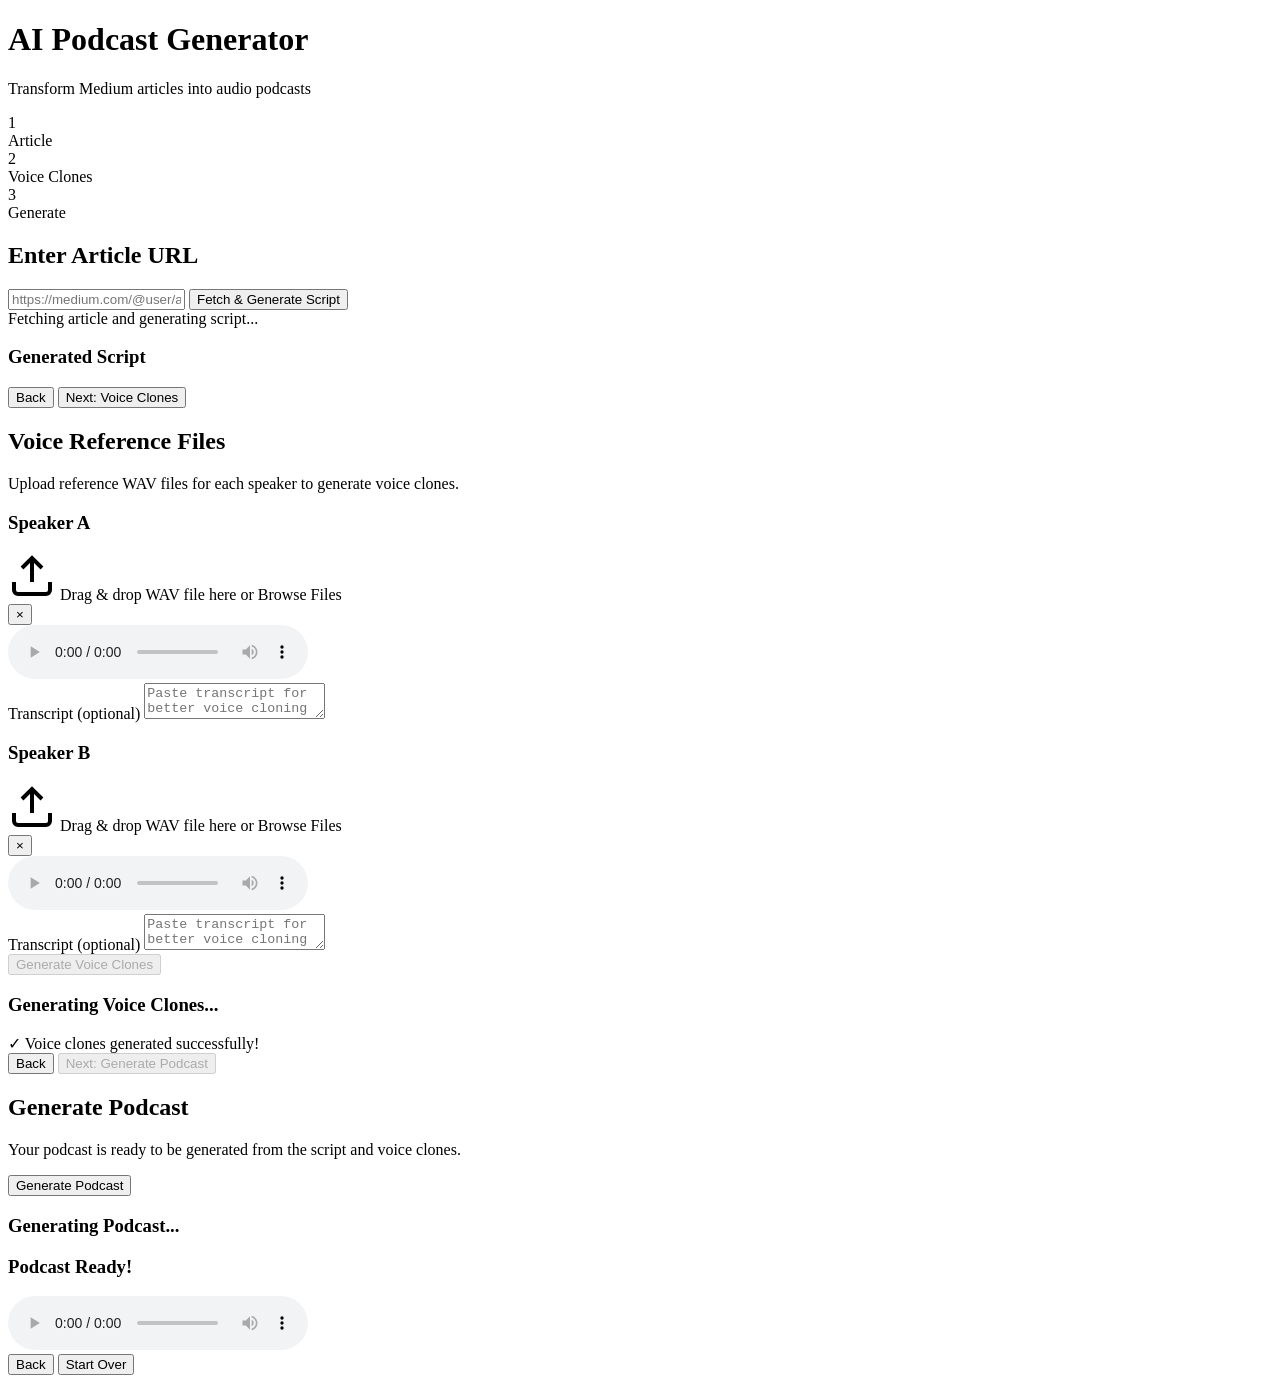
==== web/templates/index.html @ 03680dd7 "Placeholder web app with demo features implemented. Next stage will be to implement the real feature" ====
<!DOCTYPE html>
<html lang="en">
<head>
    <meta charset="UTF-8">
    <meta name="viewport" content="width=device-width, initial-scale=1.0">
    <title>AI Podcast Generator</title>
    <link rel="stylesheet" href="/static/style.css">
</head>
<body>
    <div class="container">
        <header>
            <h1>AI Podcast Generator</h1>
            <p class="subtitle">Transform Medium articles into audio podcasts</p>
        </header>

        <div class="progress-bar">
            <div class="step active" data-step="1">
                <div class="step-number">1</div>
                <div class="step-label">Article</div>
            </div>
            <div class="step" data-step="2">
                <div class="step-number">2</div>
                <div class="step-label">Voice Clones</div>
            </div>
            <div class="step" data-step="3">
                <div class="step-number">3</div>
                <div class="step-label">Generate</div>
            </div>
        </div>

        <div class="content">
            <section id="stage-1" class="stage">
                <h2>Enter Article URL</h2>
                <div class="form-group">
                    <input type="url" id="article-url" placeholder="https://medium.com/@user/article-title" required>
                    <button id="fetch-btn" class="btn primary">Fetch & Generate Script</button>
                </div>
                <div id="stage-1-loading" class="loading hidden">
                    <div class="spinner"></div>
                    <span>Fetching article and generating script...</span>
                </div>
                <div id="script-preview" class="script-preview hidden">
                    <h3>Generated Script</h3>
                    <div id="script-content"></div>
                    <div class="nav-buttons">
                        <button id="back-to-url" class="btn secondary">Back</button>
                        <button id="proceed-stage-2" class="btn primary">Next: Voice Clones</button>
                    </div>
                </div>
            </section>

            <section id="stage-2" class="stage hidden">
                <h2>Voice Reference Files</h2>
                <p class="description">Upload reference WAV files for each speaker to generate voice clones.</p>
                
                <div class="speakers-container">
                    <div class="speaker-card">
                        <h3>Speaker A</h3>
                        <div class="drop-zone" id="drop-zone-a" data-speaker="A">
                            <div class="drop-zone-content">
                                <svg width="48" height="48" viewBox="0 0 24 24" fill="none" stroke="currentColor" stroke-width="2">
                                    <path d="M21 15v4a2 2 0 0 1-2 2H5a2 2 0 0 1-2-2v-4"></path>
                                    <polyline points="17 8 12 3 7 8"></polyline>
                                    <line x1="12" y1="3" x2="12" y2="15"></line>
                                </svg>
                                <span>Drag & drop WAV file here</span>
                                <span class="or">or</span>
                                <label class="btn secondary file-btn">
                                    Browse Files
                                    <input type="file" accept=".wav" hidden>
                                </label>
                            </div>
                            <div class="file-info hidden">
                                <span class="filename"></span>
                                <button class="btn icon remove-btn" title="Remove">×</button>
                            </div>
                        </div>
                        <div class="audio-preview hidden">
                            <audio controls></audio>
                        </div>
                        <div class="transcript-group">
                            <label for="transcript-a">Transcript (optional)</label>
                            <textarea id="transcript-a" placeholder="Paste transcript for better voice cloning precision..."></textarea>
                        </div>
                    </div>

                    <div class="speaker-card">
                        <h3>Speaker B</h3>
                        <div class="drop-zone" id="drop-zone-b" data-speaker="B">
                            <div class="drop-zone-content">
                                <svg width="48" height="48" viewBox="0 0 24 24" fill="none" stroke="currentColor" stroke-width="2">
                                    <path d="M21 15v4a2 2 0 0 1-2 2H5a2 2 0 0 1-2-2v-4"></path>
                                    <polyline points="17 8 12 3 7 8"></polyline>
                                    <line x1="12" y1="3" x2="12" y2="15"></line>
                                </svg>
                                <span>Drag & drop WAV file here</span>
                                <span class="or">or</span>
                                <label class="btn secondary file-btn">
                                    Browse Files
                                    <input type="file" accept=".wav" hidden>
                                </label>
                            </div>
                            <div class="file-info hidden">
                                <span class="filename"></span>
                                <button class="btn icon remove-btn" title="Remove">×</button>
                            </div>
                        </div>
                        <div class="audio-preview hidden">
                            <audio controls></audio>
                        </div>
                        <div class="transcript-group">
                            <label for="transcript-b">Transcript (optional)</label>
                            <textarea id="transcript-b" placeholder="Paste transcript for better voice cloning precision..."></textarea>
                        </div>
                    </div>
                </div>

                <div id="clone-upload-section">
                    <button id="generate-clones-btn" class="btn primary" disabled>Generate Voice Clones</button>
                </div>
                
                <div id="clone-status" class="status-panel hidden">
                    <h3>Generating Voice Clones...</h3>
                    <ul id="clone-steps"></ul>
                </div>

                <div id="clone-complete" class="complete-panel hidden">
                    <span class="checkmark">✓</span>
                    <span>Voice clones generated successfully!</span>
                </div>

                <div class="nav-buttons">
                    <button id="back-to-stage-1" class="btn secondary">Back</button>
                    <button id="proceed-stage-3" class="btn primary" disabled>Next: Generate Podcast</button>
                </div>
            </section>

            <section id="stage-3" class="stage hidden">
                <h2>Generate Podcast</h2>
                <p class="description">Your podcast is ready to be generated from the script and voice clones.</p>
                
                <button id="generate-podcast-btn" class="btn primary">Generate Podcast</button>

                <div id="podcast-status" class="status-panel hidden">
                    <h3>Generating Podcast...</h3>
                    <ul id="podcast-steps"></ul>
                </div>

                <div id="podcast-complete" class="audio-player-panel hidden">
                    <h3>Podcast Ready!</h3>
                    <audio id="final-audio" controls>
                        <source src="/placaholders/full_episode_async.wav" type="audio/wav">
                        Your browser does not support the audio element.
                    </audio>
                </div>

                <div class="nav-buttons">
                    <button id="back-to-stage-2" class="btn secondary">Back</button>
                    <button id="restart-btn" class="btn secondary">Start Over</button>
                </div>
            </section>
        </div>
    </div>

    <script src="/static/script.js"></script>
</body>
</html>
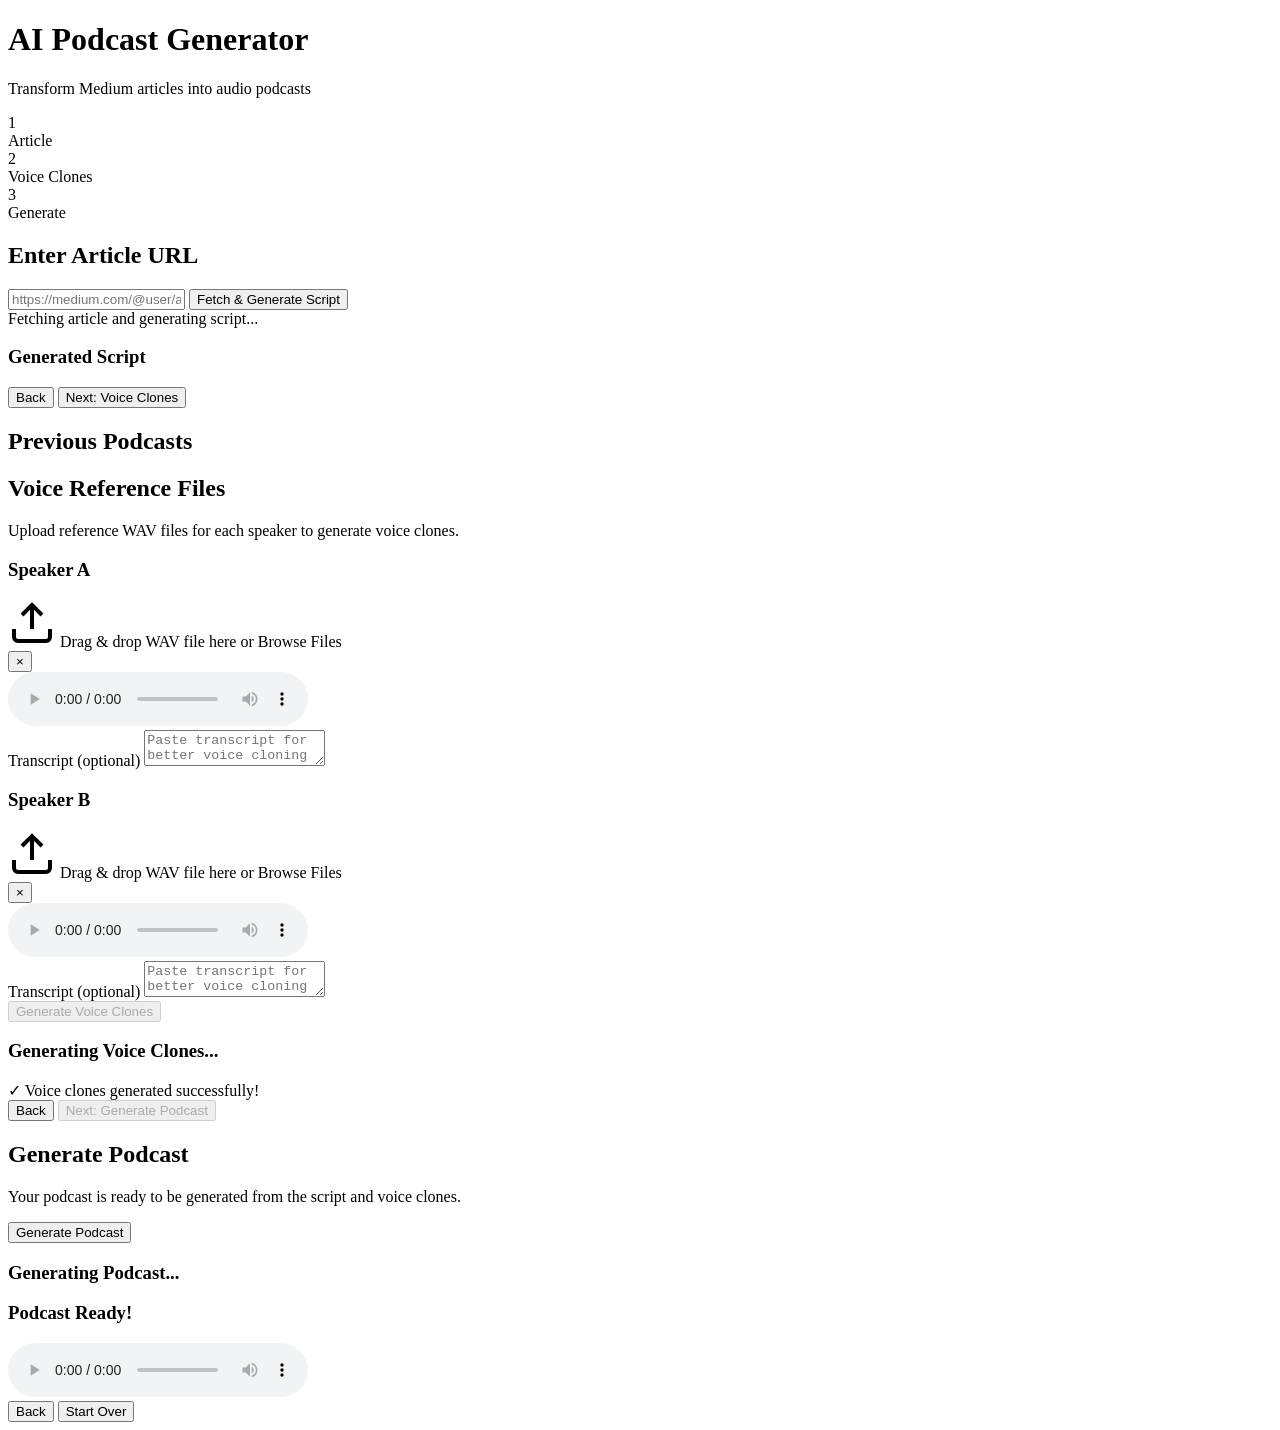
==== commit 5e82aa51: "Add project history --- store podcasts, scripts, and replay previous articles - New: web/project_sto" ====
--- a/web/templates/index.html
+++ b/web/templates/index.html
@@ -46,6 +46,11 @@
                         <button id="back-to-url" class="btn secondary">Back</button>
                         <button id="proceed-stage-2" class="btn primary">Next: Voice Clones</button>
                     </div>
+                </div>
+
+                <div id="history-section" class="history-section hidden">
+                    <h2>Previous Podcasts</h2>
+                    <div id="history-list"></div>
                 </div>
             </section>
 
@@ -149,7 +154,7 @@
                 <div id="podcast-complete" class="audio-player-panel hidden">
                     <h3>Podcast Ready!</h3>
                     <audio id="final-audio" controls>
-                        <source src="/placaholders/full_episode_async.wav" type="audio/wav">
+                        <source src="" type="audio/wav">
                         Your browser does not support the audio element.
                     </audio>
                 </div>
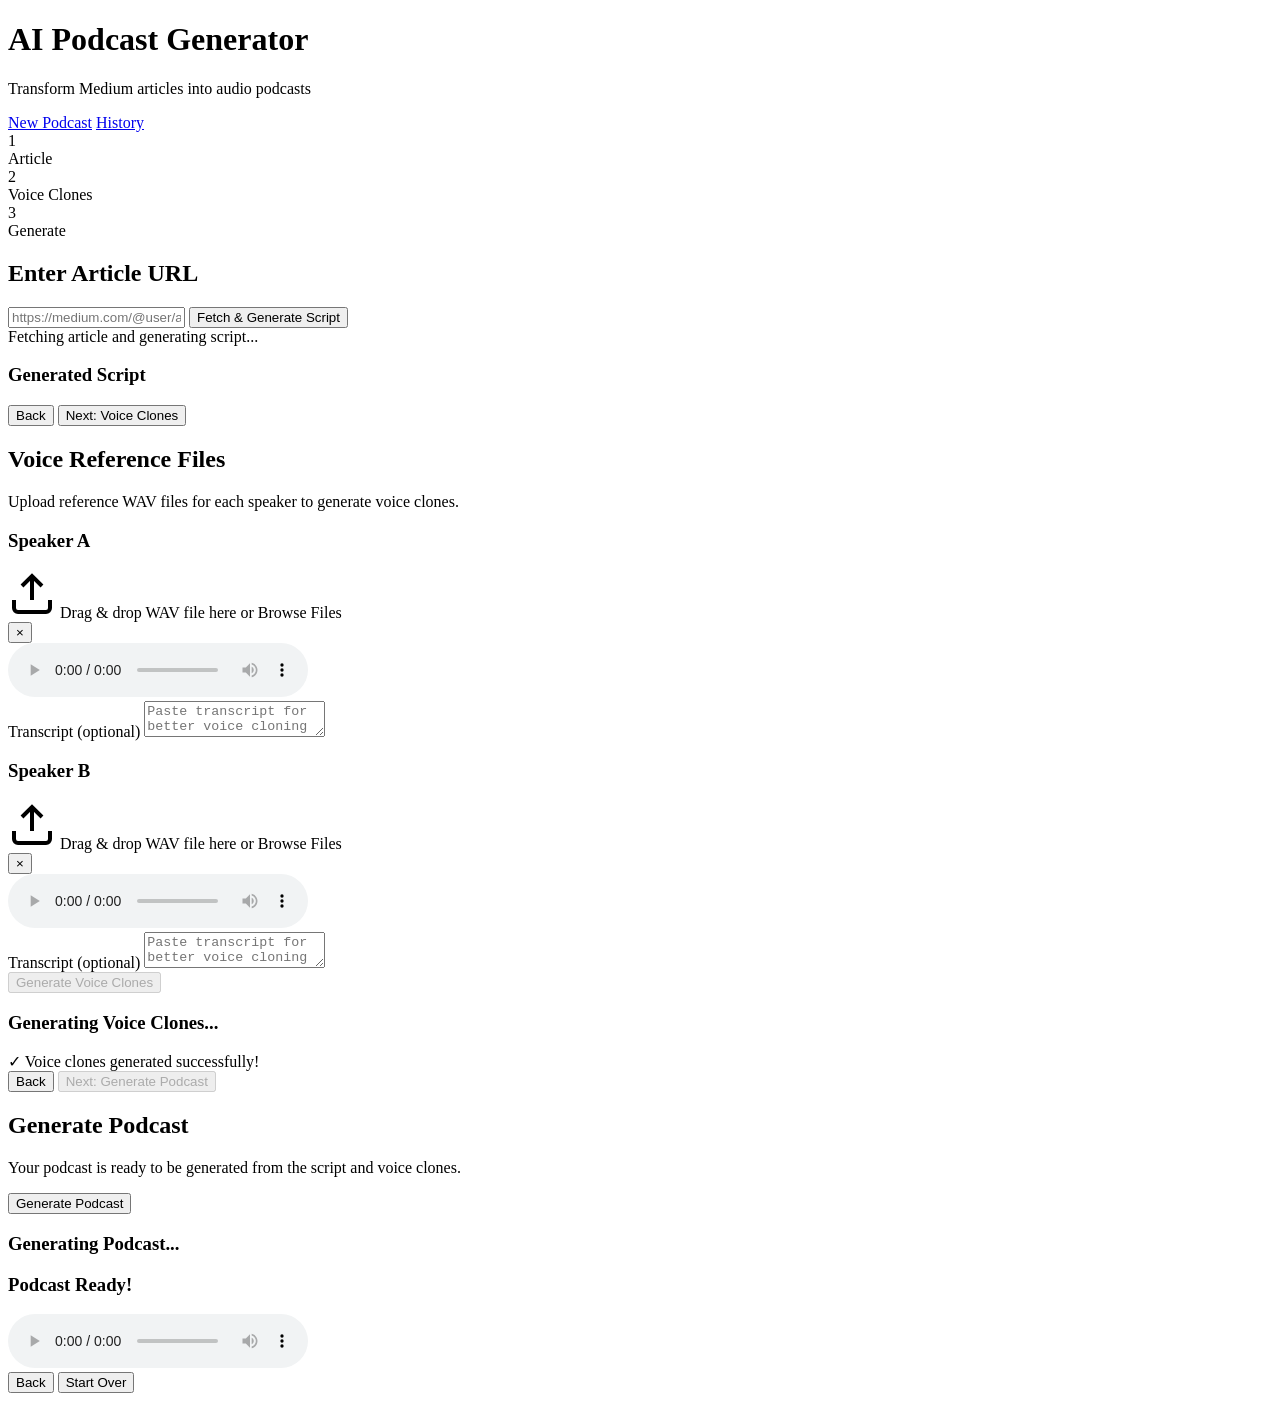
==== commit 7d6b89d8: "Add dedicated project pages with search and refinied UX - New: /projects page with search bar, proje" ====
--- a/web/templates/index.html
+++ b/web/templates/index.html
@@ -11,6 +11,10 @@
         <header>
             <h1>AI Podcast Generator</h1>
             <p class="subtitle">Transform Medium articles into audio podcasts</p>
+            <nav class="top-nav">
+                <a href="/" class="nav-link active">New Podcast</a>
+                <a href="/projects" class="nav-link">History</a>
+            </nav>
         </header>
 
         <div class="progress-bar">
@@ -48,10 +52,6 @@
                     </div>
                 </div>
 
-                <div id="history-section" class="history-section hidden">
-                    <h2>Previous Podcasts</h2>
-                    <div id="history-list"></div>
-                </div>
             </section>
 
             <section id="stage-2" class="stage hidden">
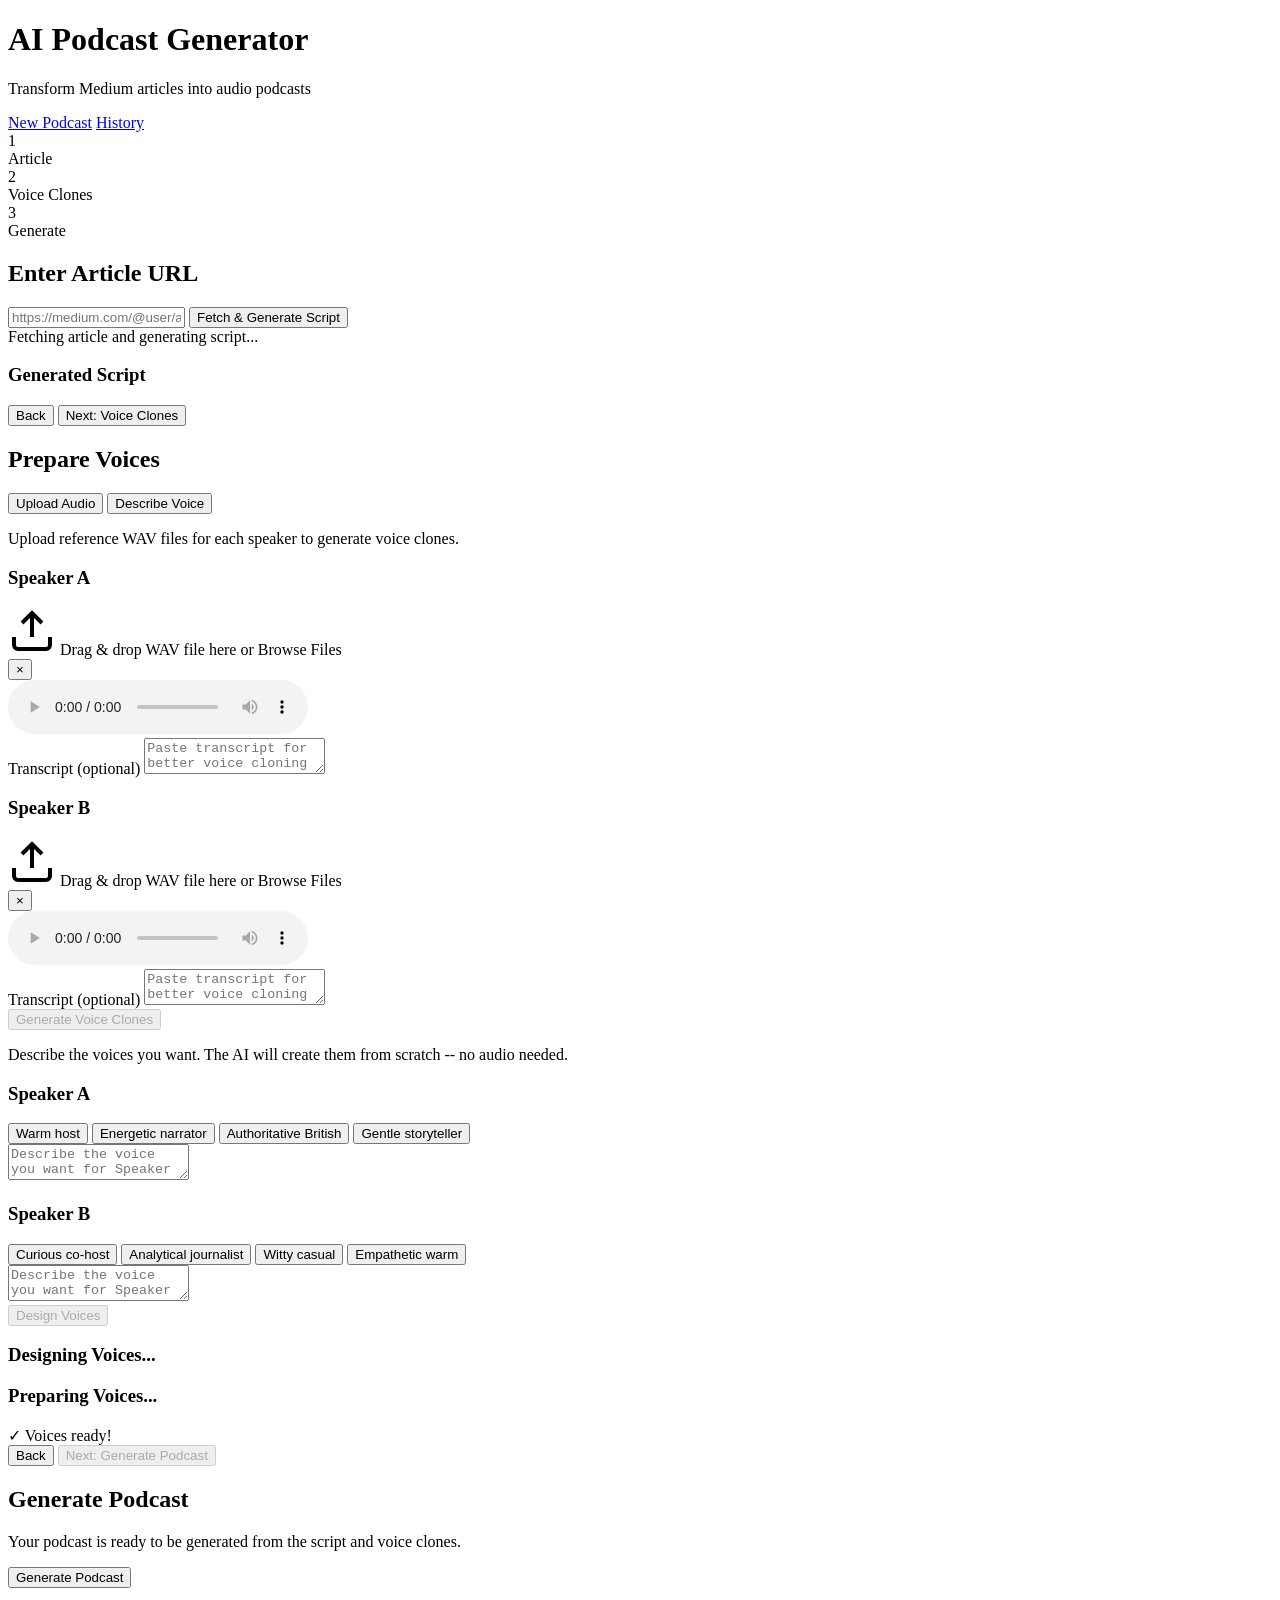
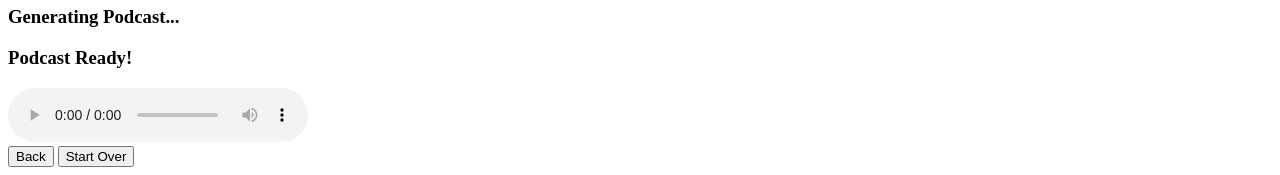
==== commit b2a8e0c3: "Add voice design feature using Qwen3-TTS VoiceDesign model - TTS server: lazy-loads VoiceDesign mode" ====
--- a/web/templates/index.html
+++ b/web/templates/index.html
@@ -55,7 +55,14 @@
             </section>
 
             <section id="stage-2" class="stage hidden">
-                <h2>Voice Reference Files</h2>
+                <h2>Prepare Voices</h2>
+
+                <div class="voice-mode-tabs">
+                    <button class="voice-mode-tab active" data-mode="clone">Upload Audio</button>
+                    <button class="voice-mode-tab" data-mode="design">Describe Voice</button>
+                </div>
+
+                <div id="voice-mode-clone" class="voice-mode-panel">
                 <p class="description">Upload reference WAV files for each speaker to generate voice clones.</p>
                 
                 <div class="speakers-container">
@@ -77,7 +84,7 @@
                             </div>
                             <div class="file-info hidden">
                                 <span class="filename"></span>
-                                <button class="btn icon remove-btn" title="Remove">×</button>
+                                <button class="btn icon remove-btn" title="Remove">&times;</button>
                             </div>
                         </div>
                         <div class="audio-preview hidden">
@@ -107,7 +114,7 @@
                             </div>
                             <div class="file-info hidden">
                                 <span class="filename"></span>
-                                <button class="btn icon remove-btn" title="Remove">×</button>
+                                <button class="btn icon remove-btn" title="Remove">&times;</button>
                             </div>
                         </div>
                         <div class="audio-preview hidden">
@@ -123,15 +130,49 @@
                 <div id="clone-upload-section">
                     <button id="generate-clones-btn" class="btn primary" disabled>Generate Voice Clones</button>
                 </div>
-                
+                </div>
+
+                <div id="voice-mode-design" class="voice-mode-panel hidden">
+                <p class="description">Describe the voices you want. The AI will create them from scratch -- no audio needed.</p>
+                <div class="speakers-container">
+                    <div class="speaker-card">
+                        <h3>Speaker A</h3>
+                        <div class="preset-chips">
+                            <button class="preset-chip" data-speaker="A" data-desc="A warm, calm, middle-aged male podcast host with a deep, resonant voice">Warm host</button>
+                            <button class="preset-chip" data-speaker="A" data-desc="A bright, energetic young female narrator with a clear, engaging tone">Energetic narrator</button>
+                            <button class="preset-chip" data-speaker="A" data-desc="A professional, authoritative male voice with a British accent, news broadcast style">Authoritative British</button>
+                            <button class="preset-chip" data-speaker="A" data-desc="A soft, gentle female voice with a soothing, calming tone, perfect for storytelling">Gentle storyteller</button>
+                        </div>
+                        <textarea id="voice-design-a" class="voice-design-textarea" placeholder="Describe the voice you want for Speaker A...&#10;&#10;Include details like: gender, age, accent, tone, emotion, speaking style. Be as specific as you like.&#10;&#10;Example: A warm, calm, middle-aged male voice with a deep, resonant tone -- like a seasoned radio host."></textarea>
+                    </div>
+                    <div class="speaker-card">
+                        <h3>Speaker B</h3>
+                        <div class="preset-chips">
+                            <button class="preset-chip" data-speaker="B" data-desc="A bright, curious, energetic young woman with a slightly fast speaking pace">Curious co-host</button>
+                            <button class="preset-chip" data-speaker="B" data-desc="A thoughtful, analytical male voice with a measured pace, like an investigative journalist">Analytical journalist</button>
+                            <button class="preset-chip" data-speaker="B" data-desc="A witty, slightly sarcastic young male voice, casual and conversational">Witty casual</button>
+                            <button class="preset-chip" data-speaker="B" data-desc="A gentle, empathetic female voice with a warm, nurturing quality">Empathetic warm</button>
+                        </div>
+                        <textarea id="voice-design-b" class="voice-design-textarea" placeholder="Describe the voice you want for Speaker B...&#10;&#10;Include details like: gender, age, accent, tone, emotion, speaking style. Be as specific as you like.&#10;&#10;Example: A bright, curious, energetic young woman with a slight American accent -- like a tech podcast co-host."></textarea>
+                    </div>
+                </div>
+                <div id="voice-design-section">
+                    <button id="design-voices-btn" class="btn primary" disabled>Design Voices</button>
+                </div>
+                <div id="voice-design-status" class="status-panel hidden">
+                    <h3>Designing Voices...</h3>
+                    <ul id="voice-design-steps"></ul>
+                </div>
+                </div>
+
                 <div id="clone-status" class="status-panel hidden">
-                    <h3>Generating Voice Clones...</h3>
+                    <h3>Preparing Voices...</h3>
                     <ul id="clone-steps"></ul>
                 </div>
 
                 <div id="clone-complete" class="complete-panel hidden">
-                    <span class="checkmark">✓</span>
-                    <span>Voice clones generated successfully!</span>
+                    <span class="checkmark">&#10003;</span>
+                    <span>Voices ready!</span>
                 </div>
 
                 <div class="nav-buttons">
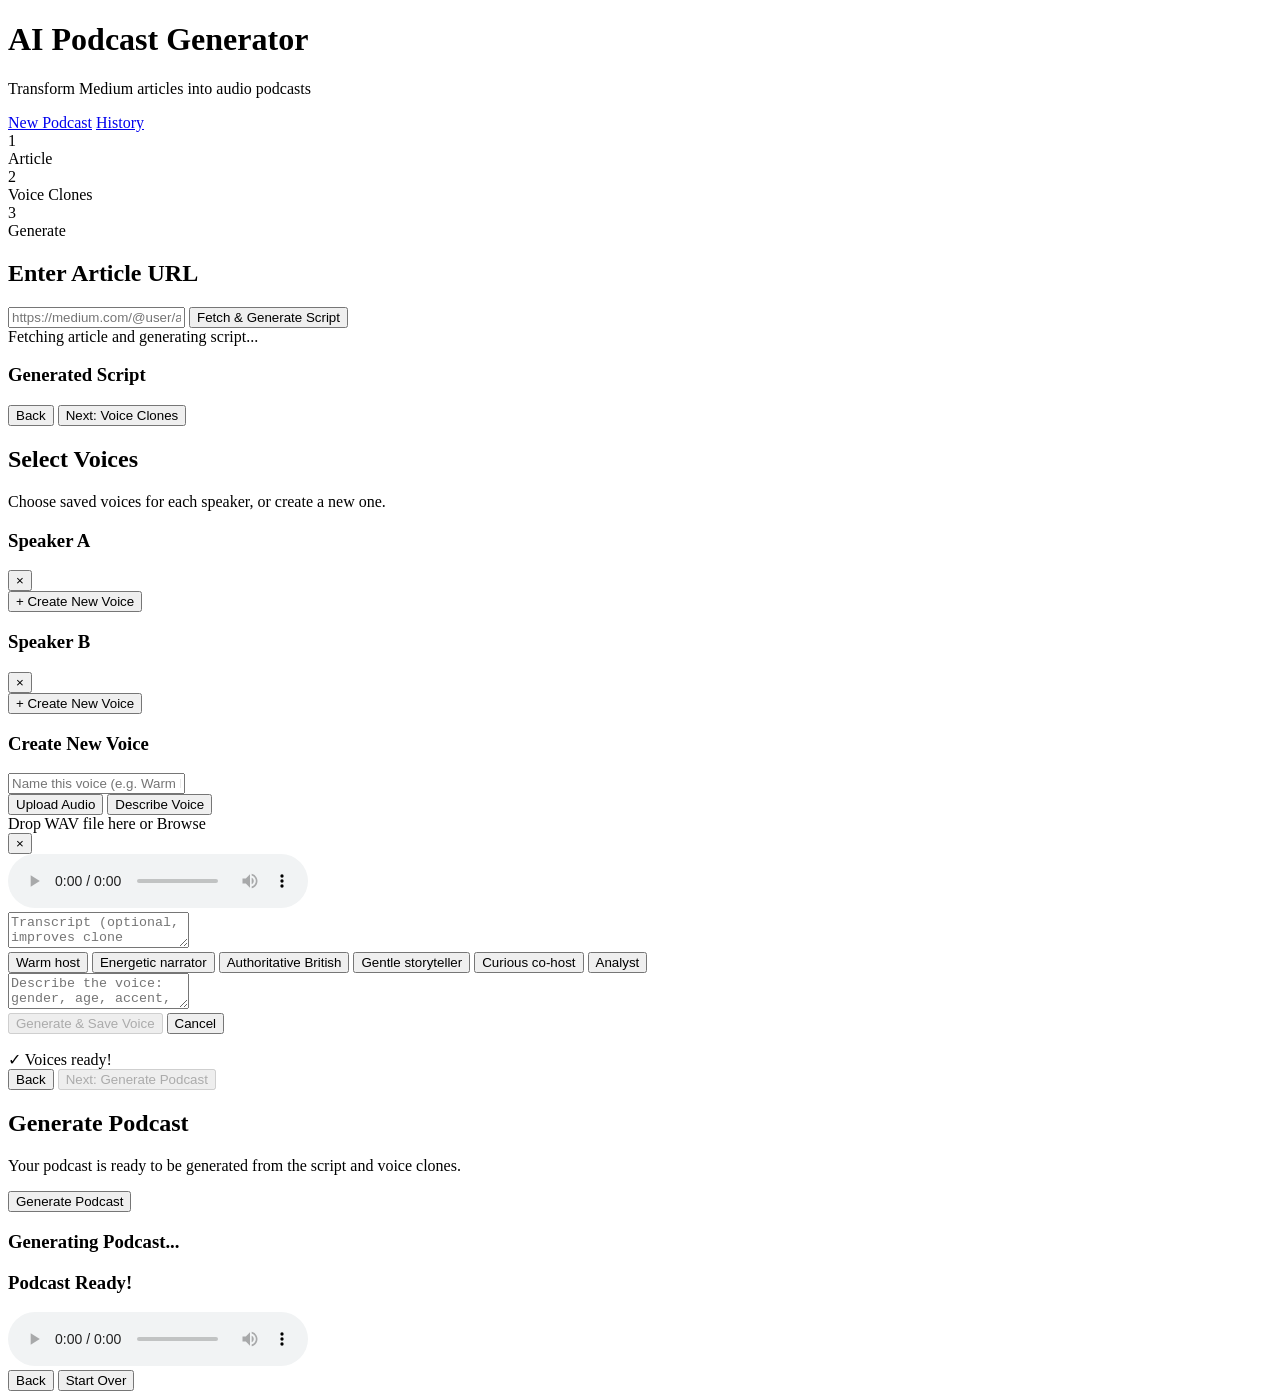
==== commit 28594bbe: "Persistent voice library: save, browse, and reuse designed/cloned voices - TTS server: /voices/save," ====
--- a/web/templates/index.html
+++ b/web/templates/index.html
@@ -55,122 +55,85 @@
             </section>
 
             <section id="stage-2" class="stage hidden">
-                <h2>Prepare Voices</h2>
+                <h2>Select Voices</h2>
+                <p class="description">Choose saved voices for each speaker, or create a new one.</p>
 
-                <div class="voice-mode-tabs">
-                    <button class="voice-mode-tab active" data-mode="clone">Upload Audio</button>
-                    <button class="voice-mode-tab" data-mode="design">Describe Voice</button>
+                <div class="voice-selector-container">
+                    <div class="voice-column">
+                        <h3>Speaker A</h3>
+                        <div id="voice-a-list" class="voice-library"></div>
+                        <div id="voice-a-selected" class="selected-voice hidden">
+                            <span class="voice-type-badge"></span>
+                            <span class="voice-name-display"></span>
+                            <button class="btn icon clear-voice-btn" title="Clear">&times;</button>
+                        </div>
+                        <button id="create-voice-a-btn" class="btn secondary create-voice-btn" data-speaker="A">+ Create New Voice</button>
+                    </div>
+
+                    <div class="voice-column">
+                        <h3>Speaker B</h3>
+                        <div id="voice-b-list" class="voice-library"></div>
+                        <div id="voice-b-selected" class="selected-voice hidden">
+                            <span class="voice-type-badge"></span>
+                            <span class="voice-name-display"></span>
+                            <button class="btn icon clear-voice-btn" title="Clear">&times;</button>
+                        </div>
+                        <button id="create-voice-b-btn" class="btn secondary create-voice-btn" data-speaker="B">+ Create New Voice</button>
+                    </div>
                 </div>
 
-                <div id="voice-mode-clone" class="voice-mode-panel">
-                <p class="description">Upload reference WAV files for each speaker to generate voice clones.</p>
-                
-                <div class="speakers-container">
-                    <div class="speaker-card">
-                        <h3>Speaker A</h3>
-                        <div class="drop-zone" id="drop-zone-a" data-speaker="A">
+                <div id="create-voice-panel" class="create-voice-panel hidden">
+                    <h3 id="create-voice-title">Create New Voice</h3>
+                    <input type="text" id="create-voice-name" class="create-voice-name-input" placeholder="Name this voice (e.g. Warm Host)">
+
+                    <div class="voice-mode-tabs">
+                        <button class="voice-mode-tab active" data-mode="clone">Upload Audio</button>
+                        <button class="voice-mode-tab" data-mode="design">Describe Voice</button>
+                    </div>
+
+                    <div id="vm-clone" class="voice-mode-panel">
+                        <div class="drop-zone" id="create-drop-zone">
                             <div class="drop-zone-content">
-                                <svg width="48" height="48" viewBox="0 0 24 24" fill="none" stroke="currentColor" stroke-width="2">
-                                    <path d="M21 15v4a2 2 0 0 1-2 2H5a2 2 0 0 1-2-2v-4"></path>
-                                    <polyline points="17 8 12 3 7 8"></polyline>
-                                    <line x1="12" y1="3" x2="12" y2="15"></line>
-                                </svg>
-                                <span>Drag & drop WAV file here</span>
-                                <span class="or">or</span>
+                                <span>Drop WAV file here or</span>
                                 <label class="btn secondary file-btn">
-                                    Browse Files
+                                    Browse
                                     <input type="file" accept=".wav" hidden>
                                 </label>
                             </div>
                             <div class="file-info hidden">
                                 <span class="filename"></span>
-                                <button class="btn icon remove-btn" title="Remove">&times;</button>
+                                <button class="btn icon remove-btn">&times;</button>
                             </div>
                         </div>
                         <div class="audio-preview hidden">
                             <audio controls></audio>
                         </div>
-                        <div class="transcript-group">
-                            <label for="transcript-a">Transcript (optional)</label>
-                            <textarea id="transcript-a" placeholder="Paste transcript for better voice cloning precision..."></textarea>
-                        </div>
+                        <textarea id="create-transcript" class="transcript-textarea" placeholder="Transcript (optional, improves clone quality)"></textarea>
                     </div>
 
-                    <div class="speaker-card">
-                        <h3>Speaker B</h3>
-                        <div class="drop-zone" id="drop-zone-b" data-speaker="B">
-                            <div class="drop-zone-content">
-                                <svg width="48" height="48" viewBox="0 0 24 24" fill="none" stroke="currentColor" stroke-width="2">
-                                    <path d="M21 15v4a2 2 0 0 1-2 2H5a2 2 0 0 1-2-2v-4"></path>
-                                    <polyline points="17 8 12 3 7 8"></polyline>
-                                    <line x1="12" y1="3" x2="12" y2="15"></line>
-                                </svg>
-                                <span>Drag & drop WAV file here</span>
-                                <span class="or">or</span>
-                                <label class="btn secondary file-btn">
-                                    Browse Files
-                                    <input type="file" accept=".wav" hidden>
-                                </label>
-                            </div>
-                            <div class="file-info hidden">
-                                <span class="filename"></span>
-                                <button class="btn icon remove-btn" title="Remove">&times;</button>
-                            </div>
+                    <div id="vm-design" class="voice-mode-panel hidden">
+                        <div class="preset-chips">
+                            <button class="preset-chip" data-desc="A warm, calm, middle-aged male podcast host with a deep, resonant voice">Warm host</button>
+                            <button class="preset-chip" data-desc="A bright, energetic young female narrator with a clear, engaging tone">Energetic narrator</button>
+                            <button class="preset-chip" data-desc="A professional, authoritative male voice with a British accent">Authoritative British</button>
+                            <button class="preset-chip" data-desc="A soft, gentle female voice with a soothing, calming tone">Gentle storyteller</button>
+                            <button class="preset-chip" data-desc="A bright, curious, energetic young woman, fast pace">Curious co-host</button>
+                            <button class="preset-chip" data-desc="A thoughtful, analytical male voice with a measured pace">Analyst</button>
                         </div>
-                        <div class="audio-preview hidden">
-                            <audio controls></audio>
-                        </div>
-                        <div class="transcript-group">
-                            <label for="transcript-b">Transcript (optional)</label>
-                            <textarea id="transcript-b" placeholder="Paste transcript for better voice cloning precision..."></textarea>
-                        </div>
+                        <textarea id="create-voice-description" class="voice-design-textarea" placeholder="Describe the voice: gender, age, accent, tone, emotion, speaking style...&#10;&#10;Example: A warm, calm male voice with a deep, resonant tone -- like a seasoned radio host."></textarea>
+                    </div>
+
+                    <div class="create-voice-actions">
+                        <button id="generate-create-btn" class="btn primary" disabled>Generate & Save Voice</button>
+                        <button id="cancel-create-btn" class="btn secondary">Cancel</button>
+                    </div>
+
+                    <div id="create-voice-status" class="status-panel hidden">
+                        <ul id="create-voice-steps"></ul>
                     </div>
                 </div>
 
-                <div id="clone-upload-section">
-                    <button id="generate-clones-btn" class="btn primary" disabled>Generate Voice Clones</button>
-                </div>
-                </div>
-
-                <div id="voice-mode-design" class="voice-mode-panel hidden">
-                <p class="description">Describe the voices you want. The AI will create them from scratch -- no audio needed.</p>
-                <div class="speakers-container">
-                    <div class="speaker-card">
-                        <h3>Speaker A</h3>
-                        <div class="preset-chips">
-                            <button class="preset-chip" data-speaker="A" data-desc="A warm, calm, middle-aged male podcast host with a deep, resonant voice">Warm host</button>
-                            <button class="preset-chip" data-speaker="A" data-desc="A bright, energetic young female narrator with a clear, engaging tone">Energetic narrator</button>
-                            <button class="preset-chip" data-speaker="A" data-desc="A professional, authoritative male voice with a British accent, news broadcast style">Authoritative British</button>
-                            <button class="preset-chip" data-speaker="A" data-desc="A soft, gentle female voice with a soothing, calming tone, perfect for storytelling">Gentle storyteller</button>
-                        </div>
-                        <textarea id="voice-design-a" class="voice-design-textarea" placeholder="Describe the voice you want for Speaker A...&#10;&#10;Include details like: gender, age, accent, tone, emotion, speaking style. Be as specific as you like.&#10;&#10;Example: A warm, calm, middle-aged male voice with a deep, resonant tone -- like a seasoned radio host."></textarea>
-                    </div>
-                    <div class="speaker-card">
-                        <h3>Speaker B</h3>
-                        <div class="preset-chips">
-                            <button class="preset-chip" data-speaker="B" data-desc="A bright, curious, energetic young woman with a slightly fast speaking pace">Curious co-host</button>
-                            <button class="preset-chip" data-speaker="B" data-desc="A thoughtful, analytical male voice with a measured pace, like an investigative journalist">Analytical journalist</button>
-                            <button class="preset-chip" data-speaker="B" data-desc="A witty, slightly sarcastic young male voice, casual and conversational">Witty casual</button>
-                            <button class="preset-chip" data-speaker="B" data-desc="A gentle, empathetic female voice with a warm, nurturing quality">Empathetic warm</button>
-                        </div>
-                        <textarea id="voice-design-b" class="voice-design-textarea" placeholder="Describe the voice you want for Speaker B...&#10;&#10;Include details like: gender, age, accent, tone, emotion, speaking style. Be as specific as you like.&#10;&#10;Example: A bright, curious, energetic young woman with a slight American accent -- like a tech podcast co-host."></textarea>
-                    </div>
-                </div>
-                <div id="voice-design-section">
-                    <button id="design-voices-btn" class="btn primary" disabled>Design Voices</button>
-                </div>
-                <div id="voice-design-status" class="status-panel hidden">
-                    <h3>Designing Voices...</h3>
-                    <ul id="voice-design-steps"></ul>
-                </div>
-                </div>
-
-                <div id="clone-status" class="status-panel hidden">
-                    <h3>Preparing Voices...</h3>
-                    <ul id="clone-steps"></ul>
-                </div>
-
-                <div id="clone-complete" class="complete-panel hidden">
+                <div id="voice-selection-msg" class="voice-selection-msg hidden">
                     <span class="checkmark">&#10003;</span>
                     <span>Voices ready!</span>
                 </div>
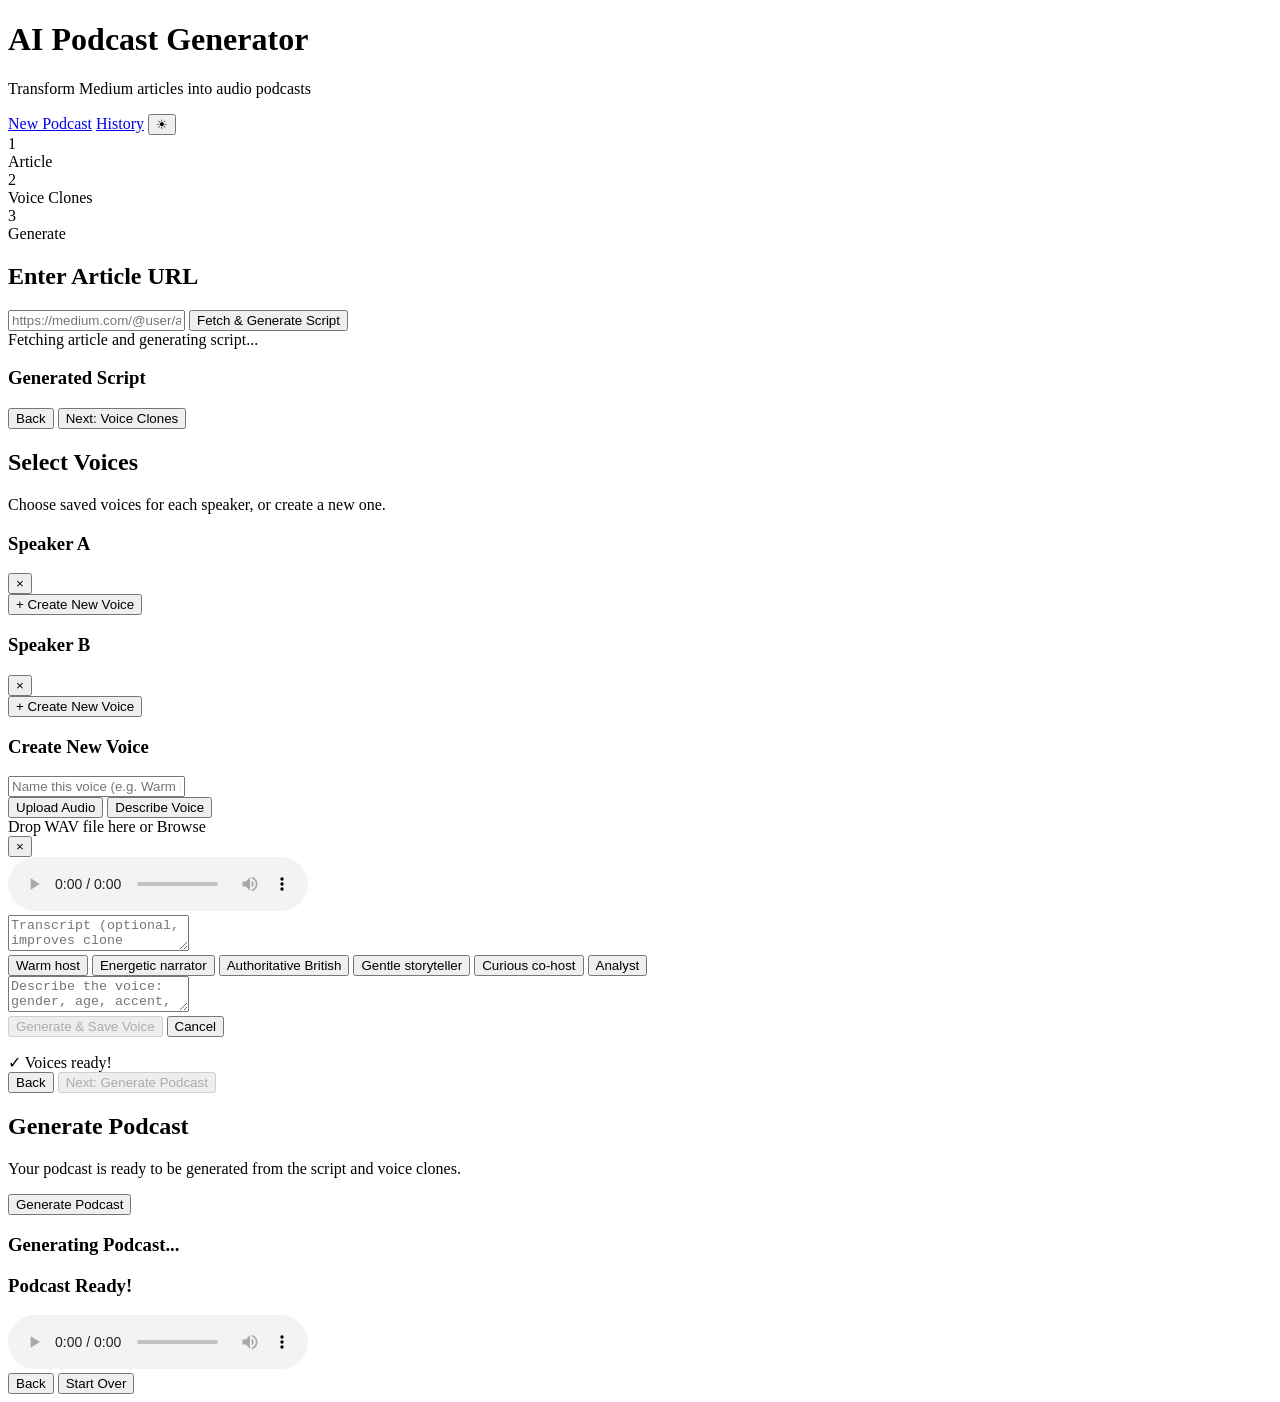
==== commit adfcdff4: "Replace generic AI purple theme with custom colour palette (#1be7ff cyan, #6eeb83 green, #e4ff1a yel" ====
--- a/web/templates/index.html
+++ b/web/templates/index.html
@@ -13,8 +13,9 @@
             <p class="subtitle">Transform Medium articles into audio podcasts</p>
             <nav class="top-nav">
                 <a href="/" class="nav-link active">New Podcast</a>
-                <a href="/projects" class="nav-link">History</a>
-            </nav>
+            <a href="/projects" class="nav-link">History</a>
+            <button class="theme-toggle" onclick="toggleTheme()" title="Toggle theme">☀</button>
+        </nav>
         </header>
 
         <div class="progress-bar">
@@ -172,5 +173,11 @@
     </div>
 
     <script src="/static/script.js"></script>
+
+    <script>
+function toggleTheme(){const e=document.documentElement,t=e.getAttribute("data-theme")||"dark",n="dark"===t?"light":"dark";e.setAttribute("data-theme",n),localStorage.setItem("theme",n),updateIcon(n)}
+function updateIcon(e){const t=document.querySelector(".theme-toggle");t&&(t.textContent="dark"===e?"☀":"🌙")}
+(function(){const e=localStorage.getItem("theme")||"dark";document.documentElement.setAttribute("data-theme",e),updateIcon(e)})();
+</script>
 </body>
 </html>
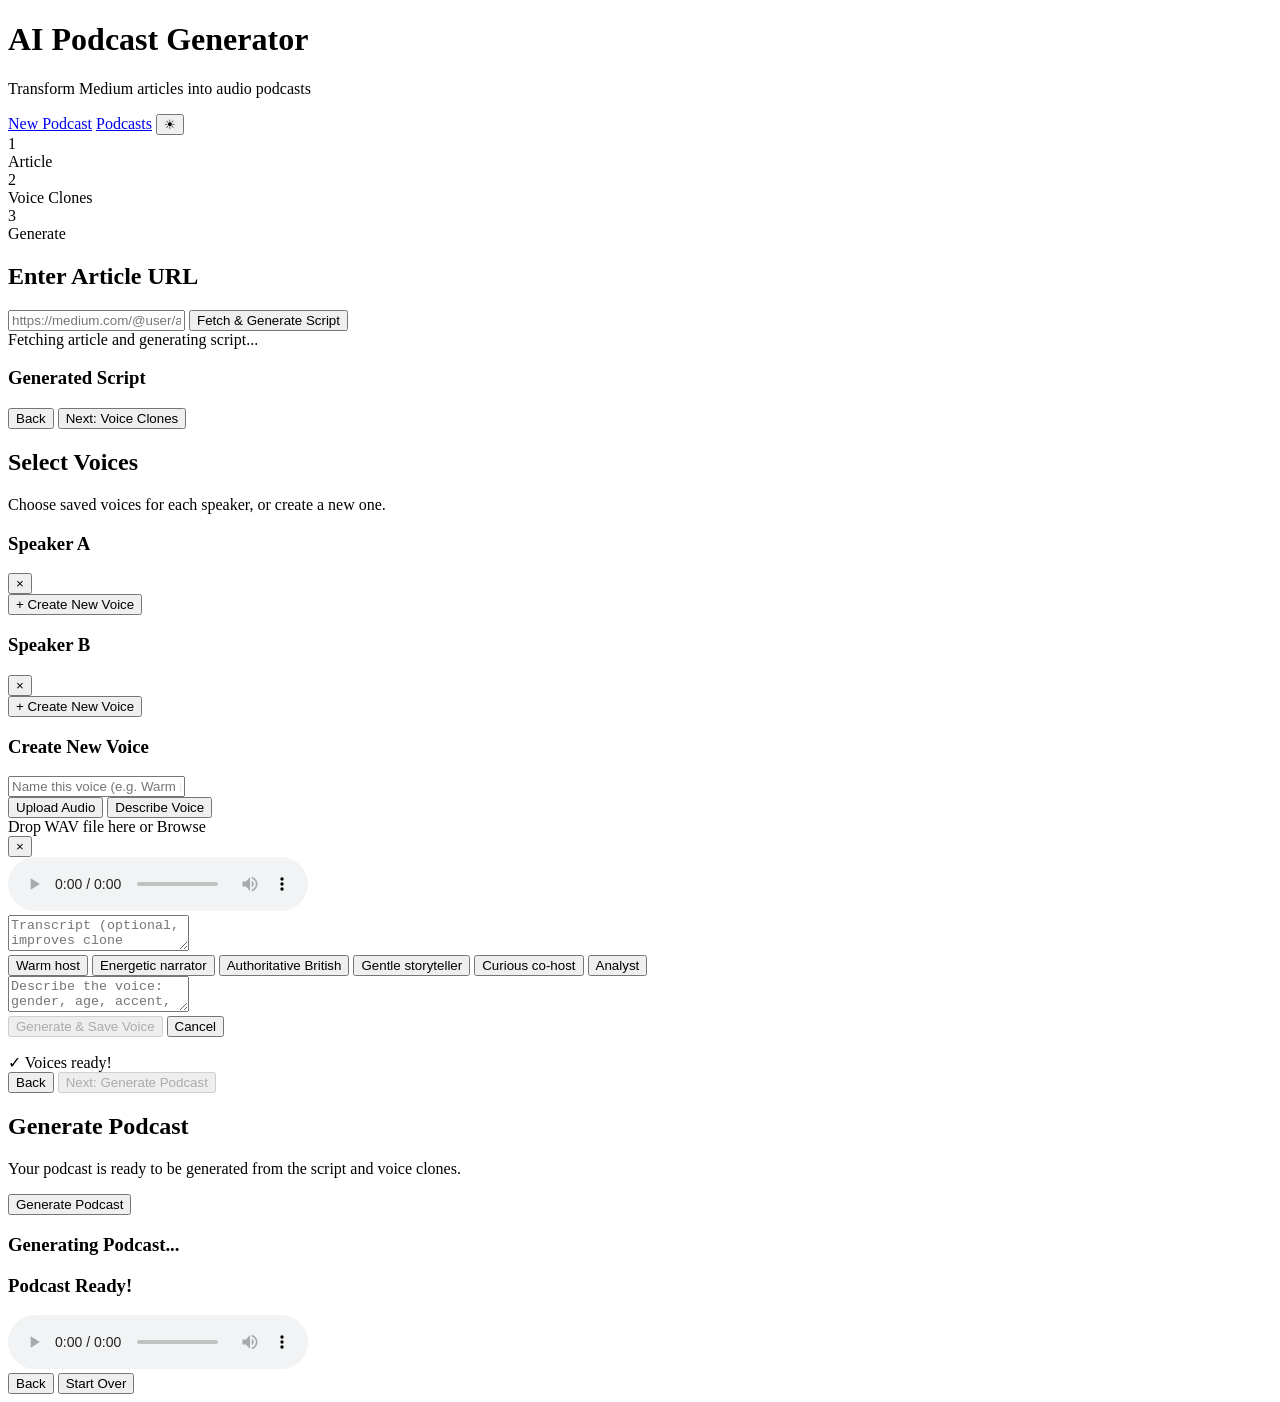
==== commit 04de42d0: "Rename History tab to Podcasts across all page navs and titles" ====
--- a/web/templates/index.html
+++ b/web/templates/index.html
@@ -13,7 +13,7 @@
             <p class="subtitle">Transform Medium articles into audio podcasts</p>
             <nav class="top-nav">
                 <a href="/" class="nav-link active">New Podcast</a>
-            <a href="/projects" class="nav-link">History</a>
+            <a href="/projects" class="nav-link">Podcasts</a>
             <button class="theme-toggle" onclick="toggleTheme()" title="Toggle theme">☀</button>
         </nav>
         </header>
